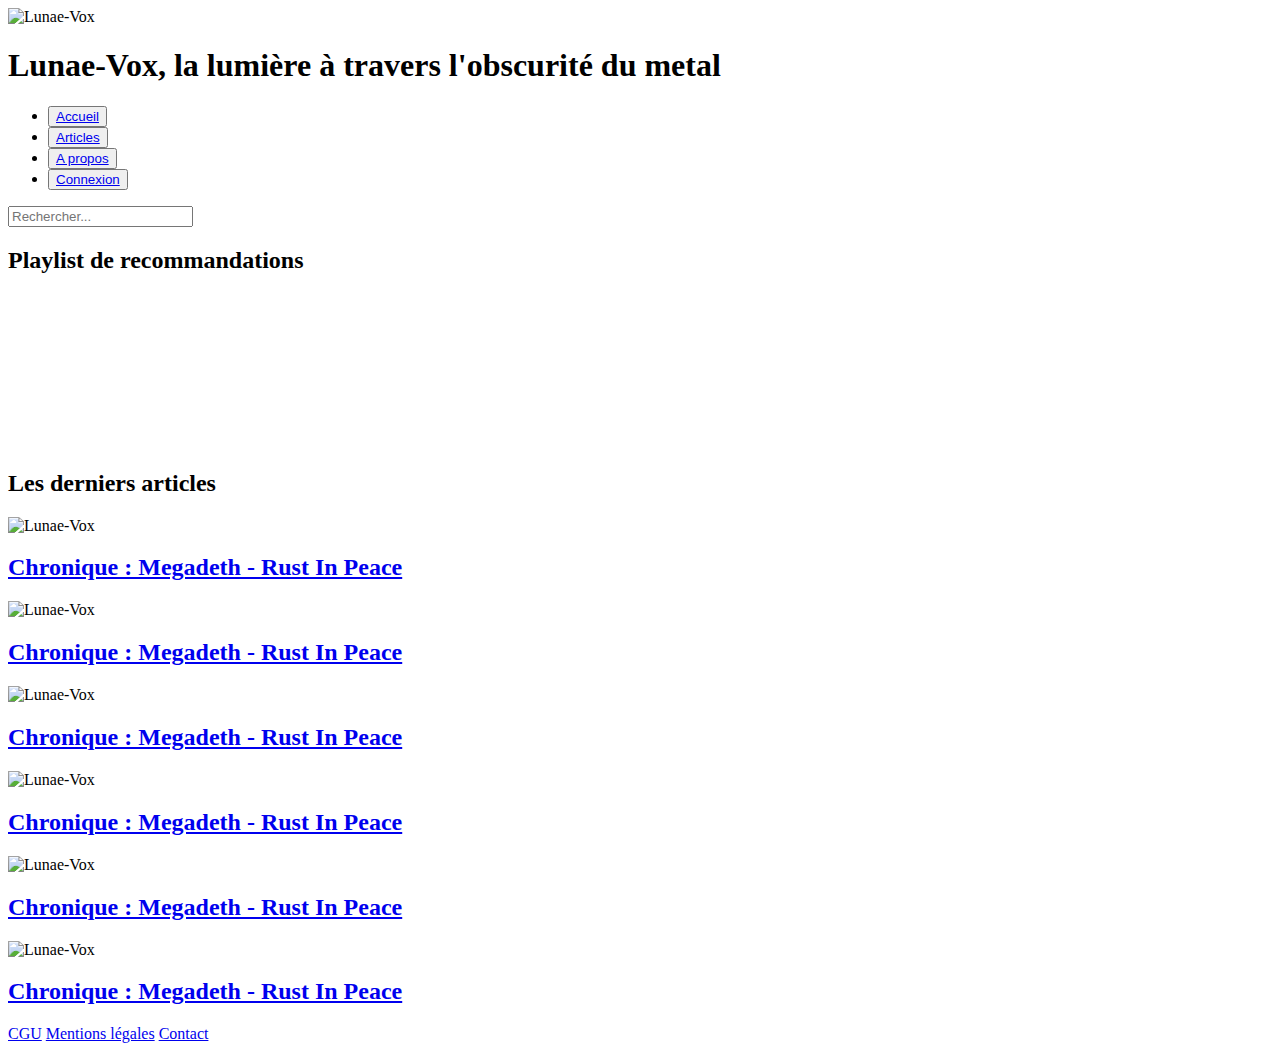
==== html/index.html @ 0d2b7914 "Réorganisation + arborescence dossiers Lunae-Vox" ====
<!DOCTYPE html>
<html lang="fr">
<head>
    <meta charset="UTF-8">
    <meta http-equiv="X-UA-Compatible" content="IE=edge">
    <meta name="viewport" content="width=device-width, initial-scale=1.0">
    <link rel="stylesheet" href="style.css">
    <script src="script.js"></script>
    <link rel="preconnect" href="https://fonts.googleapis.com">
    <link rel="preconnect" href="https://fonts.gstatic.com" crossorigin>
    <link href="https://fonts.googleapis.com/css2?family=Lato&display=swap" rel="stylesheet">
    <title>Lunae-Vox</title>
</head>
<header>
    <img src="Lunae.jpeg" alt="Lunae-Vox" class="banner">
</header>
<body>
    <div class="container">
        <h1>Lunae-Vox, la lumière à travers l'obscurité du metal</h1>
        <nav class="navigation">
            <ul>
                <li><button><a href="index.html">Accueil</a></button></li>
                <li><button><a href="article.html">Articles</a></button></li>
                <li><button><a href="contact.html">A propos</a></button></li>
                <li><button><a href="login.html">Connexion</a></button></li>
            </ul>
            <div class="search-container">
                <input type="text" id="search-box" class="search-box" placeholder="Rechercher...">
            </div>
        </nav>
        <div class="spotify">
            <!-- Intégration de la playlist de morceaux que j'aime -->
            <h2>Playlist de recommandations</h2>
            <iframe style="border-radius:12px" src="https://open.spotify.com/embed/playlist/4W1xbRSvcjM6oMws5a9AFn?utm_source=generator&theme=0" width="100%" height="152" frameBorder="0" allowfullscreen="" allow="autoplay; clipboard-write; encrypted-media; fullscreen; picture-in-picture" loading="lazy"></iframe>
        </div>
        <main>
            <h2>Les derniers articles</h2>
            <div class="articles">
                <div class="preview">
                    <img src="RustInPeace.jpg" alt="Lunae-Vox">
                    <h2><a href="article.html">Chronique : Megadeth - Rust In Peace</a></h2>
                </div>
                <div class="preview">
                    <img src="RustInPeace.jpg" alt="Lunae-Vox">
                    <h2><a href="article.html">Chronique : Megadeth - Rust In Peace</a></h2>
                </div>
                <div class="preview">
                    <img src="RustInPeace.jpg" alt="Lunae-Vox">
                    <h2><a href="article.html">Chronique : Megadeth - Rust In Peace</a></h2>
                </div>
                <div class="preview">
                    <img src="RustInPeace.jpg" alt="Lunae-Vox">
                    <h2><a href="article.html">Chronique : Megadeth - Rust In Peace</a></h2>
                </div>
                <div class="preview">
                    <img src="RustInPeace.jpg" alt="Lunae-Vox">
                    <h2><a href="article.html">Chronique : Megadeth - Rust In Peace</a></h2>
                </div>
                <div class="preview">
                    <img src="RustInPeace.jpg" alt="Lunae-Vox">
                    <h2><a href="article.html">Chronique : Megadeth - Rust In Peace</a></h2>
                </div>
            </div>
        </main>
       <!--<nav class="historique">
            <h3>Historique</h3>
            <ul>
                <li><a href="RustInPeace.html">Mars 2025</a></li>
                <li><a href="TheUnforgiven.html">Février 2025</a></li>
                <li><a href="TheBleedingSun.html">Janvier 2025</a></li>
            </ul>
        </nav>!-->
        <footer>
            <a href="CGU.html">CGU</a>
            <a href="legal.html">Mentions légales</a>
            <a href="contact.html">Contact</a>
        </footer>
    </div>
</body>
</html>
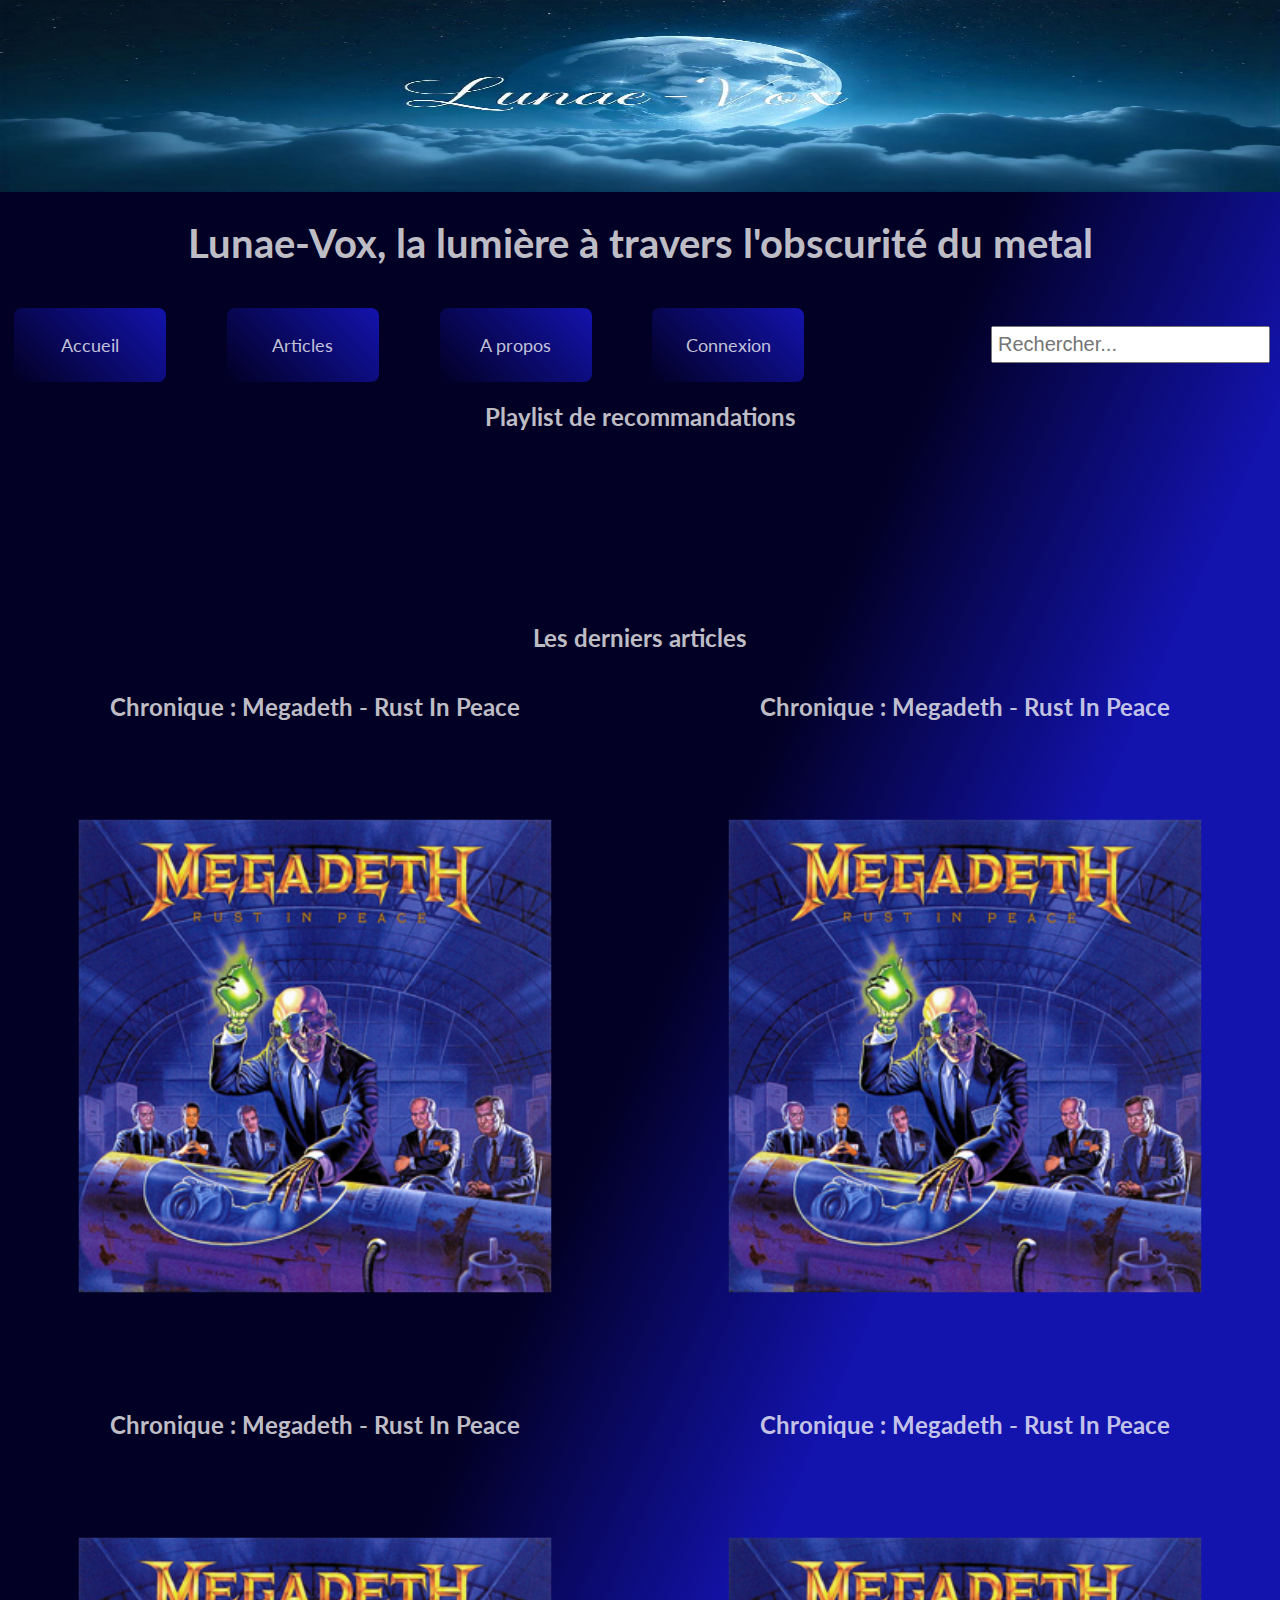
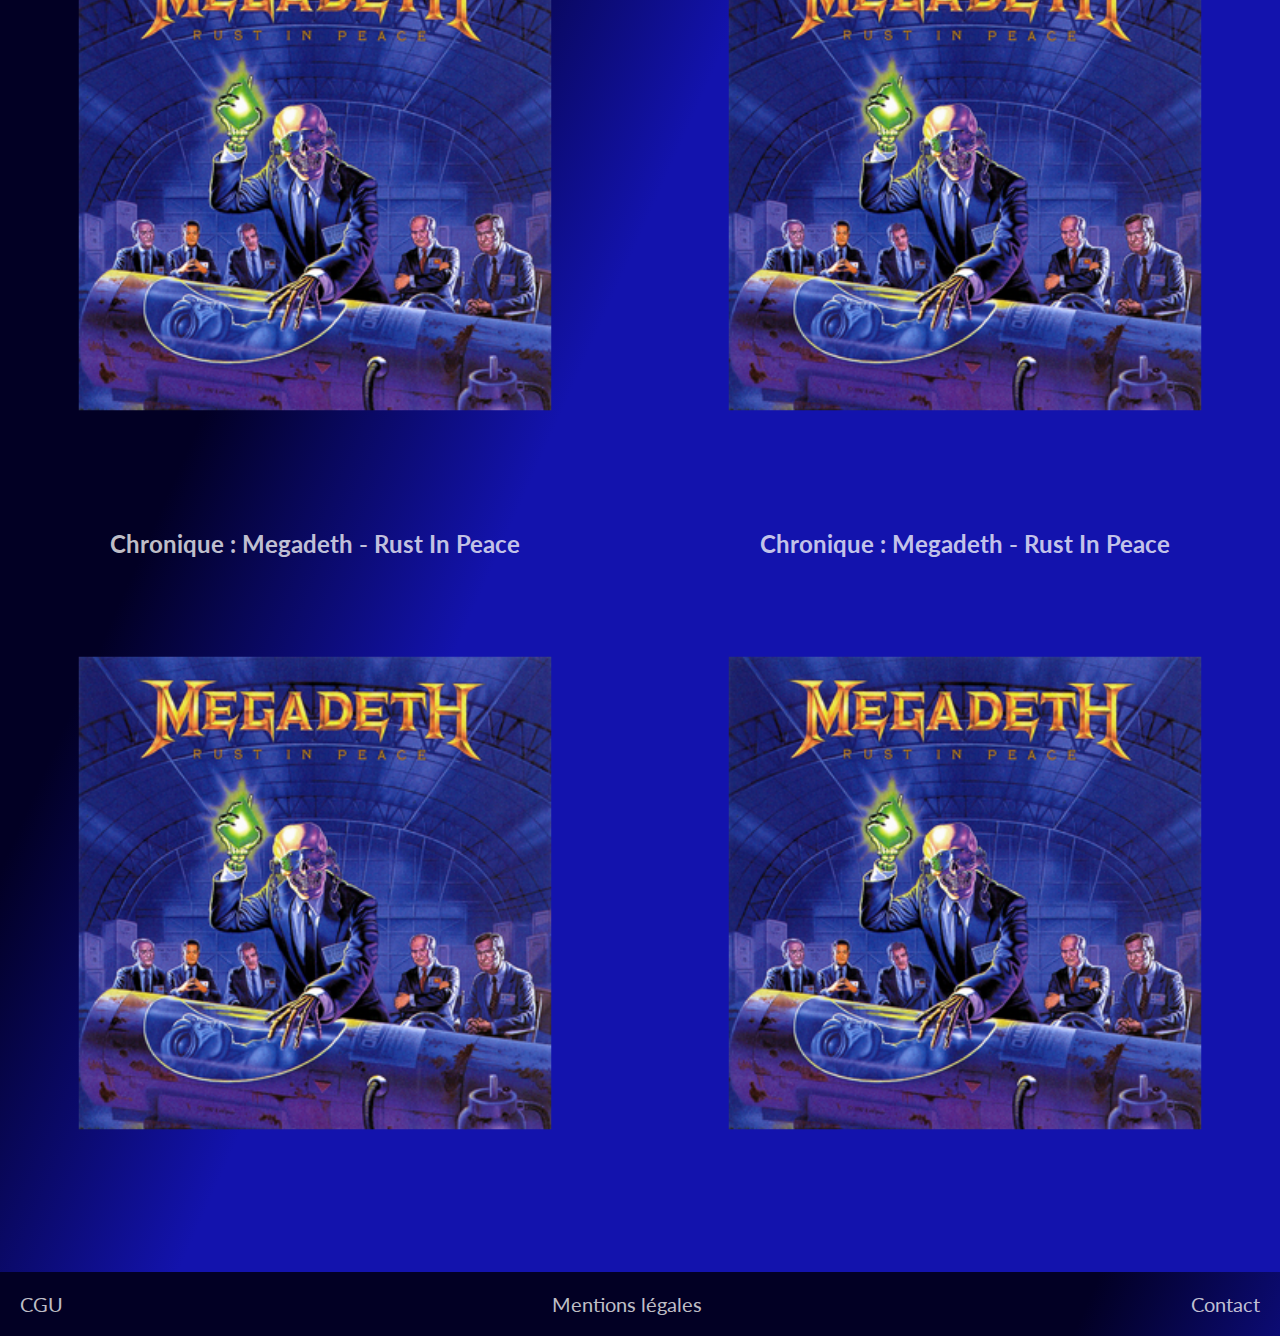
==== commit df982f20: "commit test Lunae-Vox, correction de la navigation inter-fichiers" ====
--- a/html/index.html
+++ b/html/index.html
@@ -4,25 +4,24 @@
     <meta charset="UTF-8">
     <meta http-equiv="X-UA-Compatible" content="IE=edge">
     <meta name="viewport" content="width=device-width, initial-scale=1.0">
-    <link rel="stylesheet" href="style.css">
-    <script src="script.js"></script>
+    <link rel="stylesheet" href="../css/style.css">
     <link rel="preconnect" href="https://fonts.googleapis.com">
     <link rel="preconnect" href="https://fonts.gstatic.com" crossorigin>
     <link href="https://fonts.googleapis.com/css2?family=Lato&display=swap" rel="stylesheet">
     <title>Lunae-Vox</title>
 </head>
 <header>
-    <img src="Lunae.jpeg" alt="Lunae-Vox" class="banner">
+    <img src="../images/lunae.jpeg" alt="Lunae-Vox" class="banner">
 </header>
 <body>
     <div class="container">
         <h1>Lunae-Vox, la lumière à travers l'obscurité du metal</h1>
         <nav class="navigation">
             <ul>
-                <li><button><a href="index.html">Accueil</a></button></li>
-                <li><button><a href="article.html">Articles</a></button></li>
-                <li><button><a href="contact.html">A propos</a></button></li>
-                <li><button><a href="login.html">Connexion</a></button></li>
+                <li><button><a href="../html/index.html">Accueil</a></button></li>
+                <li><button><a href="../html/article.html">Articles</a></button></li>
+                <li><button><a href="../html/a-propos.html">A propos</a></button></li>
+                <li><button><a href="../html/login.html">Connexion</a></button></li>
             </ul>
             <div class="search-container">
                 <input type="text" id="search-box" class="search-box" placeholder="Rechercher...">
@@ -37,27 +36,27 @@
             <h2>Les derniers articles</h2>
             <div class="articles">
                 <div class="preview">
-                    <img src="RustInPeace.jpg" alt="Lunae-Vox">
+                    <img src="../images/RustInPeace.jpg" alt="Lunae-Vox">
                     <h2><a href="article.html">Chronique : Megadeth - Rust In Peace</a></h2>
                 </div>
                 <div class="preview">
-                    <img src="RustInPeace.jpg" alt="Lunae-Vox">
+                    <img src="../images/RustInPeace.jpg" alt="Lunae-Vox">
                     <h2><a href="article.html">Chronique : Megadeth - Rust In Peace</a></h2>
                 </div>
                 <div class="preview">
-                    <img src="RustInPeace.jpg" alt="Lunae-Vox">
+                    <img src="../images/RustInPeace.jpg" alt="Lunae-Vox">
                     <h2><a href="article.html">Chronique : Megadeth - Rust In Peace</a></h2>
                 </div>
                 <div class="preview">
-                    <img src="RustInPeace.jpg" alt="Lunae-Vox">
+                    <img src="../images/RustInPeace.jpg" alt="Lunae-Vox">
                     <h2><a href="article.html">Chronique : Megadeth - Rust In Peace</a></h2>
                 </div>
                 <div class="preview">
-                    <img src="RustInPeace.jpg" alt="Lunae-Vox">
+                    <img src="../images/RustInPeace.jpg" alt="Lunae-Vox">
                     <h2><a href="article.html">Chronique : Megadeth - Rust In Peace</a></h2>
                 </div>
                 <div class="preview">
-                    <img src="RustInPeace.jpg" alt="Lunae-Vox">
+                    <img src="../images/RustInPeace.jpg" alt="Lunae-Vox">
                     <h2><a href="article.html">Chronique : Megadeth - Rust In Peace</a></h2>
                 </div>
             </div>
@@ -71,10 +70,11 @@
             </ul>
         </nav>!-->
         <footer>
-            <a href="CGU.html">CGU</a>
-            <a href="legal.html">Mentions légales</a>
-            <a href="contact.html">Contact</a>
+            <a href="../html/CGU.html">CGU</a>
+            <a href="../html/legal.html">Mentions légales</a>
+            <a href="../html/contact.html">Contact</a>
         </footer>
     </div>
+    <script src="../js/script.js"></script>
 </body>
 </html>--- a/css/style.css
+++ b/css/style.css
@@ -0,0 +1,288 @@
+/*@media screen and (max-width: 1024px) { 
+
+} */
+    
+
+/* couleurs et emplacements non définitifs, uniquement pour le test */
+
+/* Laptops et petits desktops */
+@media (min-width: 1025px) and (max-width: 1440px) {
+    /* styles */
+}
+
+body {
+    width: 100%;
+    margin: 0 auto;
+    background-image: linear-gradient(to bottom right, rgba(2,0,36,1) 43%, rgb(19, 19, 173) 57%);
+}
+
+p {
+    color: #fdfdfdc5;
+    font-family: 'Lato', sans-serif;
+}
+
+h1, h2, h3, a, p {
+    font-family: 'Lato', sans-serif;
+}
+
+header .banner {
+    width: 100%;
+    height: auto;
+    display: block;
+    margin: 0 auto;
+    transform-origin: top center;
+    scale: 1 0.3;
+}
+
+header {
+    margin-bottom: -35%;
+}
+
+h1 {
+    color: #fdfdfdc5;
+    font-size: 40px;
+    text-align: center;
+}
+
+iframe {
+    display: block;
+    margin: 0 auto;
+    width: 100%
+}
+
+h2 {
+    color: #fdfdfdc5;
+    font-size: 24px;
+    text-align: center;
+}
+
+.navigation {
+    display: flex;
+    justify-content: space-between;
+    align-items: center;
+    padding: 10px;
+    color: #fdfdfdc5;
+    /* background-image: linear-gradient(33deg, #fdfdfdc5;, #dc4acd, #00d4ff); */
+}
+
+.navigation ul {
+    list-style-type: none;
+    margin: 0;
+    padding: 0.25rem;
+    display: flex;
+    flex-direction: row;
+    gap: 10%;
+}
+    
+.navigation a {
+    display: block;
+    padding: 1rem;
+    border: none;
+    border-radius: 25px;
+    width: 100px;
+   /* background-color: rgb(45, 151, 151); */
+    text-align: center;
+    color: #fdfdfdc5;
+    text-decoration: none;
+}
+
+.search-container a {
+    color: #fdfdfdc5;
+    background: transparent
+}
+
+.articles {
+    display: grid;
+    grid-template-columns: repeat(2, 1fr);
+    gap: 20px;
+    align-items: center;
+}
+
+.preview {
+    display: flex;
+    flex-direction: column-reverse;
+}
+
+.preview img {
+    display: block;
+    position: relative;
+    scale: 0.75;
+    column-span: 2;
+}
+
+.preview h2 {
+    justify-content: center;
+    text-align: center;
+    font-size: 1.5rem;
+}
+
+.preview a {
+    text-decoration: none;
+    color: #fdfdfdc5;
+}
+
+.spotify {
+    /*background-image: linear-gradient(33deg, #dd1d1d, #9e1791, #4d40df);*/
+    padding-top: 2.5%;
+}
+
+.spotify a {
+    font-size: 20px;
+    color: #fdfdfdc5;
+}
+
+.spotify h2 {
+    color: #fdfdfdc5;
+    margin-top: -2%;
+}
+
+footer {
+    display: flex;
+    justify-content: space-between;
+    align-items: center;
+    padding: 10px;
+   /* background-image: linear-gradient(33deg, #fdfdfdc5, #dc4acd, #00d4ff); */
+    color: #fdfdfdc5;
+    transform: translateY(100%);
+}
+
+footer a {
+    text-decoration: none;
+    color: #fdfdfdc5;
+    padding: 10px;
+    font-size: 20px;
+    text-align: center;
+    justify-content: center;
+}
+
+article {
+    display: flex;
+    flex-direction: column;
+    align-items: center;
+    color: #fdfdfdc5;
+}
+
+article h2 {
+    text-align: center;
+}
+
+article p {
+    text-align: center;
+    font-size: 16px;
+    justify-content: center;
+    margin-left: 5%;
+    margin-right: 5%;
+}
+
+form {
+    display: flex;
+    flex-direction: column;
+    align-items: center;
+    margin-top: -1rem;
+}
+
+label {
+    color: #fdfdfdc5;
+    font-size: 20px;
+    text-align: center;
+}
+
+input {
+    width: auto;
+    padding: 5px 5px;
+    box-sizing: border-box;
+    font-size: 20px;
+}
+
+button input {
+    border-style: none;
+    background-color: #ffffff00;
+    color:#fdf6f69a
+}
+
+input[type=submit], input[type=home] {
+    background-color: #00000000;
+    border: none;
+    color: white;
+    text-decoration: none;
+    margin: 4px 2px;
+    cursor: pointer;
+    text-align: center;
+    width: auto
+}
+
+button input [type=home] {
+    width: 100px;
+    margin: 0 auto;
+    padding: 0;
+}
+
+form a {
+    color: #cfbfbfc5;
+    text-align: center;
+    text-decoration: none;
+}
+
+a.signin {
+    margin-top: 0.5rem;
+    margin-bottom: 0.5rem;
+    color:#fdf6f69a
+}
+
+button {
+    position: relative;
+    padding: 10px 10px;
+    font-size: 18px;
+    color: #ffffff00;
+    background: linear-gradient(45deg, rgba(2,0,36,1), rgb(19, 19, 173));
+    border: none;
+    border-radius: 8px;
+    cursor: pointer;
+    overflow: hidden;
+    transition: background 0.3s ease-in-out;
+  }
+  
+  button::before,
+  button::after {
+    content: '';
+    position: absolute;
+    width: 8px;
+    height: 8px;
+    background: radial-gradient(circle, #fff 40%, transparent 50%);
+    border-radius: 50%;
+    animation: sparkle 1.5s infinite;
+    opacity: 0;
+  }
+  
+  button::before {
+    top: 10%;
+    left: 20%;
+    animation-delay: 0.2s;
+  }
+  
+  button::after {
+    top: 70%;
+    left: 80%;
+    animation-delay: 0.5s;
+  }
+  
+  button:hover::before,
+  button:hover::after {
+    opacity: 1;
+  }
+  
+  @keyframes sparkle {
+    0% {
+      transform: scale(0.5) translateY(0);
+      opacity: 0.5;
+    }
+    50% {
+      transform: scale(1) translateY(-10px);
+      opacity: 1;
+    }
+    100% {
+      transform: scale(0.5) translateY(0);
+      opacity: 0;
+    }
+  }
+/* Responsive layout - makes the menu and the logo stack on top of each other */